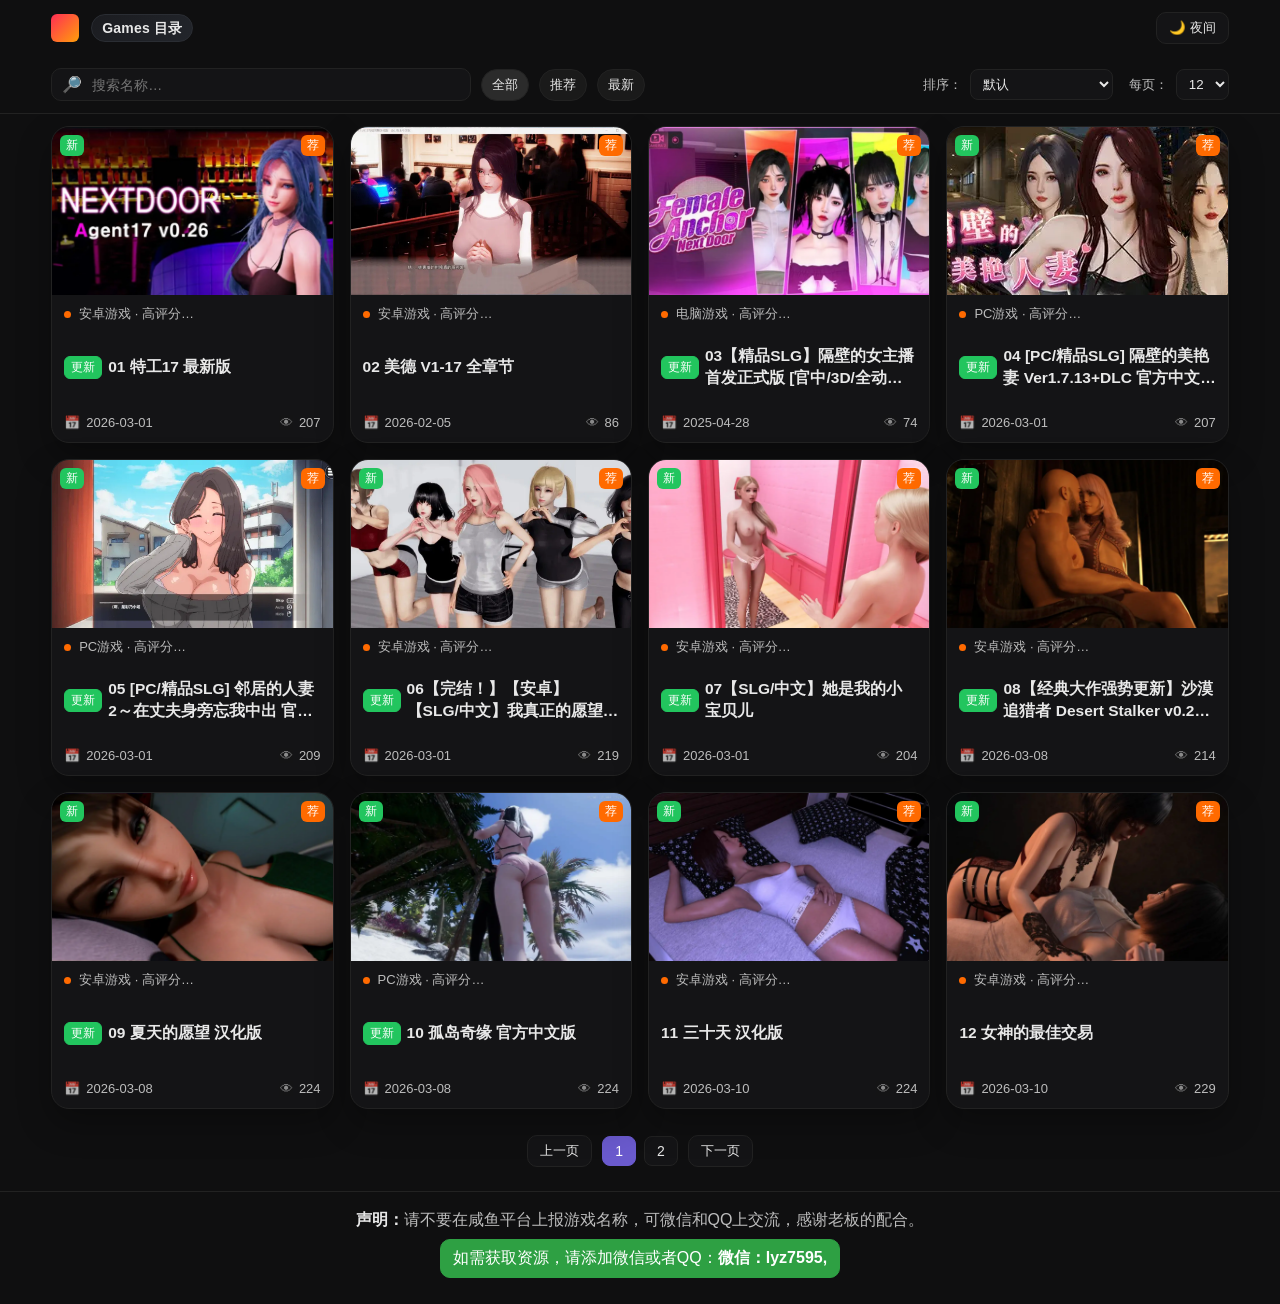
==== index.html @ 92667927 "Add files via upload" ====
<!DOCTYPE html>
<html lang="zh-CN">
<head>
  <meta charset="UTF-8" />
  <meta name="viewport" content="width=device-width, initial-scale=1, viewport-fit=cover" />
  <title>游戏目录 - 首页</title>
  <link rel="stylesheet" href="./css/style.css" />
</head>
<body>
<header class="header">
  <div class="container nav">
    <div class="brand" style="gap:12px">
      <span class="logo"></span>
      <span class="brand-name">Games 目录</span>
    </div>
    <div class="actions">
      <button id="themeToggle" class="toggle" aria-label="切换主题">🌙 夜间</button>
    </div>
  </div>
  <div class="container">
    <div class="filters">
      <div class="search"><span class="icon">🔎</span><input id="q" type="search" placeholder="搜索名称…" /></div>
      <button class="chip active" data-filter="all">全部</button>
      <button class="chip" data-filter="推荐">推荐</button>
      <button class="chip" data-filter="最新">最新</button>
      <div class="sort">
        <label style="color:var(--muted);font-size:13px">排序：</label>
        <select id="sortSel"><option value="default">默认</option><option value="date">日期（新→旧）</option><option value="views">浏览量（高→低）</option></select>
        <label style="color:var(--muted);font-size:13px;margin-left:8px">每页：</label>
        <select id="pageSizeSel"><option>12</option><option>24</option><option>48</option></select>
      </div>
    </div>
  </div>
</header>
<main class="container">
  <section id="grid" class="grid"></section>
  <div id="empty" class="empty" style="display:none">没有匹配的结果</div>
  <div id="pager" class="pager" style="display:none">
    <button id="prevBtn" class="btn">上一页</button>
    <div id="pageNumbers" class="page-numbers"></div>
    <button id="nextBtn" class="btn">下一页</button>
  </div>
</main>
<footer class="footer">
  <div class="container">
    <div><strong>声明：</strong>请不要在咸鱼平台上报游戏名称，可微信和QQ上交流，感谢老板的配合。</div>
    <div class="wx">如需获取资源，请添加微信或者QQ：<strong>微信：lyz7595,<QQ:1283088723></QQ:1283088723></strong></div>
  </div>
</footer>
<script src="./js/app.js"></script>
</body>
</html>
---- css/style.css ----
:root{--bg:#0f0f10;--card:#141416;--text:#e8e8e8;--muted:#bdbdbd;--accent:#6a5acd;--line:#222;--chip-bg:#1a1a1a;--chip-on:#2b2b2b;--shadow:0 14px 34px rgba(0,0,0,.30);--hover-shadow:0 20px 40px rgba(0,0,0,.25);--img-radius:14px;--status-green:#22c55e}
body.theme-light{--bg:#f3f4f6;--card:#ffffff;--text:#111;--muted:#5f6368;--accent:#3b82f6;--line:#e6e6e6;--chip-bg:#f1f3f5;--chip-on:#e7f0ff;--shadow:0 18px 32px rgba(0,0,0,.08);--hover-shadow:0 24px 42px rgba(0,0,0,.12);--status-green:#22c55e}
*{box-sizing:border-box}html,body{margin:0;padding:0}
body{font-family:-apple-system,BlinkMacSystemFont,"Segoe UI",Roboto,"Helvetica Neue",Arial,"Microsoft YaHei",sans-serif;background:var(--bg);color:var(--text)}
.container{width:min(1200px,92%);margin:0 auto}
.header{position:sticky;top:0;z-index:100;background:var(--bg);border-bottom:1px solid var(--line)}
.nav{display:flex;align-items:center;justify-content:space-between;padding:12px 0;gap:12px}
.brand{display:flex;align-items:center;gap:10px;font-weight:800}
.logo{width:28px;height:28px;border-radius:6px;background:linear-gradient(135deg,#ff2d55,#ff9f0a)}
.brand-name{display:inline-flex;align-items:center;gap:6px;padding:6px 10px;border-radius:999px;background:linear-gradient(135deg,#f3f4f6 0%,#e9eef8 100%);color:#111;font-weight:700;letter-spacing:.2px;font-size:14px;border:1px solid rgba(0,0,0,.06);line-height:1}
body.theme-dark .brand-name{background:linear-gradient(135deg,#1b1c20 0%,#22252b 100%);color:#e8e8e8;border-color:#2a2d33}
.search{flex:1;max-width:420px;display:flex;align-items:center;background:var(--card);border:1px solid var(--line);border-radius:10px;padding:6px 10px;gap:8px}
.search input{flex:1;background:transparent;border:0;color:var(--text);outline:none;font-size:14px}
.actions{display:flex;align-items:center;gap:8px}
.toggle,.btn{cursor:pointer;padding:6px 12px;border-radius:10px;border:1px solid var(--line);background:var(--card);color:var(--text)}
.filters{display:flex;align-items:center;gap:10px;flex-wrap:wrap;margin:12px 0}
.chip{display:inline-flex;align-items:center;gap:6px;background:var(--chip-bg);border:1px solid var(--line);color:var(--text);padding:6px 10px;border-radius:999px;cursor:pointer;font-size:13px}.chip.active{background:var(--chip-on)}
.sort{margin-left:auto;display:flex;align-items:center;gap:8px}
.sort select{background:var(--card);color:var(--text);border:1px solid var(--line);border-radius:8px;padding:6px 8px}
.grid{display:grid;grid-template-columns:repeat(auto-fill,minmax(280px,1fr));gap:16px;padding:12px 0 18px}
.card{position:relative;background:var(--card);border:1px solid var(--line);border-radius:18px;box-shadow:var(--shadow);overflow:hidden;display:flex;flex-direction:column;transform:translateY(0) scale(1);transition:transform .24s cubic-bezier(.2,.8,.2,1), box-shadow .24s}
.card:hover{transform:translateY(-8px) scale(1.02);box-shadow:var(--hover-shadow)}
.card:active{transform:translateY(-3px) scale(0.997)}
.thumb{position:relative;overflow:hidden}
.thumb img{width:100%;height:168px;object-fit:cover;border-top-left-radius:var(--img-radius);border-top-right-radius:var(--img-radius);display:block;transform:scale(1);transition:transform .35s ease}
.card:hover .thumb img{transform:scale(1.04)}
.badge-corner{position:absolute;top:8px;right:8px;background:#ff6a00;color:#fff;font-size:12px;border-radius:6px;padding:2px 6px}
.badge-new{position:absolute;top:8px;left:8px;background:#22c55e;color:#fff;font-size:12px;border-radius:6px;padding:2px 6px}
.meta-top{display:flex;align-items:center;gap:8px;color:var(--muted);font-size:13px;padding:10px 12px 0;min-height:24px}
.dot{width:7px;height:7px;background:#ff6a00;border-radius:999px;display:inline-block}
.content{padding:8px 12px 12px;display:grid;gap:6px;min-height:92px}
.title-row{display:flex;align-items:center;gap:6px}
.label{display:inline-flex;align-items:center;gap:4px;border:1px solid var(--status-green);padding:2px 6px;border-radius:6px;font-size:12px;white-space:nowrap;background:var(--status-green);color:#fff}
.title{font-weight:700;line-height:1.4;font-size:15.5px;color:var(--text);display:-webkit-box;-webkit-line-clamp:2;-webkit-box-orient:vertical;overflow:hidden}
.bottom{display:flex;align-items:center;justify-content:space-between;color:var(--muted);font-size:13px;padding:0 12px 12px}
.bottom .left,.bottom .right{display:flex;align-items:center;gap:6px}
.bottom .icon{opacity:.7}
.pager{display:flex;align-items:center;justify-content:center;gap:10px;padding:8px 0 24px;color:var(--muted)}
.page-numbers{display:flex;gap:8px;align-items:center}
.page-number{padding:6px 12px;border-radius:8px;cursor:pointer;border:1px solid var(--line);background:var(--card);color:var(--text);font-size:14px}
.page-number.active{background:var(--accent);border-color:var(--accent);color:#fff}
.footer{border-top:1px solid var(--line);background:var(--bg);padding:18px 0 26px;text-align:center;color:var(--muted)}
.footer strong{color:var(--text)}
.footer .wx{margin-top:8px;display:inline-block;background:#2ea043;color:#fff;border:1px solid #2ea043;padding:8px 12px;border-radius:10px}
.footer .wx strong{color:#fff}
.empty{opacity:.7;text-align:center;padding:28px 0}
.back a{display:inline-flex;align-items:center;gap:6px;text-decoration:none;background:var(--chip-on);color:var(--text);border:1px solid var(--line);padding:8px 12px;border-radius:10px}
.back a:hover{filter:brightness(1.05)}

/* Mobile Fit */
@media (max-width:768px){
  html,body{overflow-x:hidden}
  .container{width:100%!important;padding:0 16px!important}
  .header{padding-top:env(safe-area-inset-top)}
  .footer{padding-bottom:calc(18px + env(safe-area-inset-bottom))!important}
  .columns{display:grid!important;grid-template-columns:1fr!important;gap:16px!important}
  .columns>*{min-width:0!important}
  .table{width:100%;border-collapse:collapse}
  .table tr{display:flex;justify-content:space-between;padding:10px 0;border-bottom:1px solid var(--line)}
  .table tr:last-child{border-bottom:none}
  .table th,.table td{border:0!important;padding:0!important;font-size:14px}
  .hero{height:auto!important;border-bottom:none!important}
  .hero img{width:100%!important;height:auto!important;aspect-ratio:16/9;object-fit:cover;display:block}
  .grid{gap:12px!important}
  .grid>*{min-width:0!important}
  .grid{grid-template-columns:repeat(2,minmax(0,1fr))!important}
  @media(max-width:390px){.grid{grid-template-columns:1fr!important}}
  .content{gap:8px!important;min-height:auto!important}
  .title-row{gap:6px!important}
  .title{-webkit-line-clamp:1!important;white-space:normal;word-break:break-word}
  .thumb img{height:auto!important;aspect-ratio:16/9}
  .card{transform:none!important;transition:transform .2s ease, box-shadow .2s ease}
  .card:hover{transform:translateY(-4px) scale(1.01)}
  .gallery{display:flex!important;overflow-x:auto!important;gap:10px!important;scroll-snap-type:x mandatory;padding-bottom:4px}
  .gallery img{width:72vw!important;height:auto!important;aspect-ratio:16/9;border-radius:10px!important;flex:0 0 auto;scroll-snap-align:start}
  .search{display:none!important}
  .breadcrumb{font-size:12px!important;margin:8px 0!important;color:var(--muted)}
  .back a{min-height:44px;padding:10px 18px!important;border-radius:24px!important;background:var(--accent)!important;color:#fff!important;border:none!important;box-shadow:0 6px 18px rgba(0,0,0,.18)}
}
@media (max-width:360px){
  h1,.game-title,#title{font-size:20px!important;line-height:1.3!important}
  .grid{grid-template-columns:1fr!important}
  .gallery img{width:86vw!important}
}
img,video{max-width:100%;height:auto;display:block}
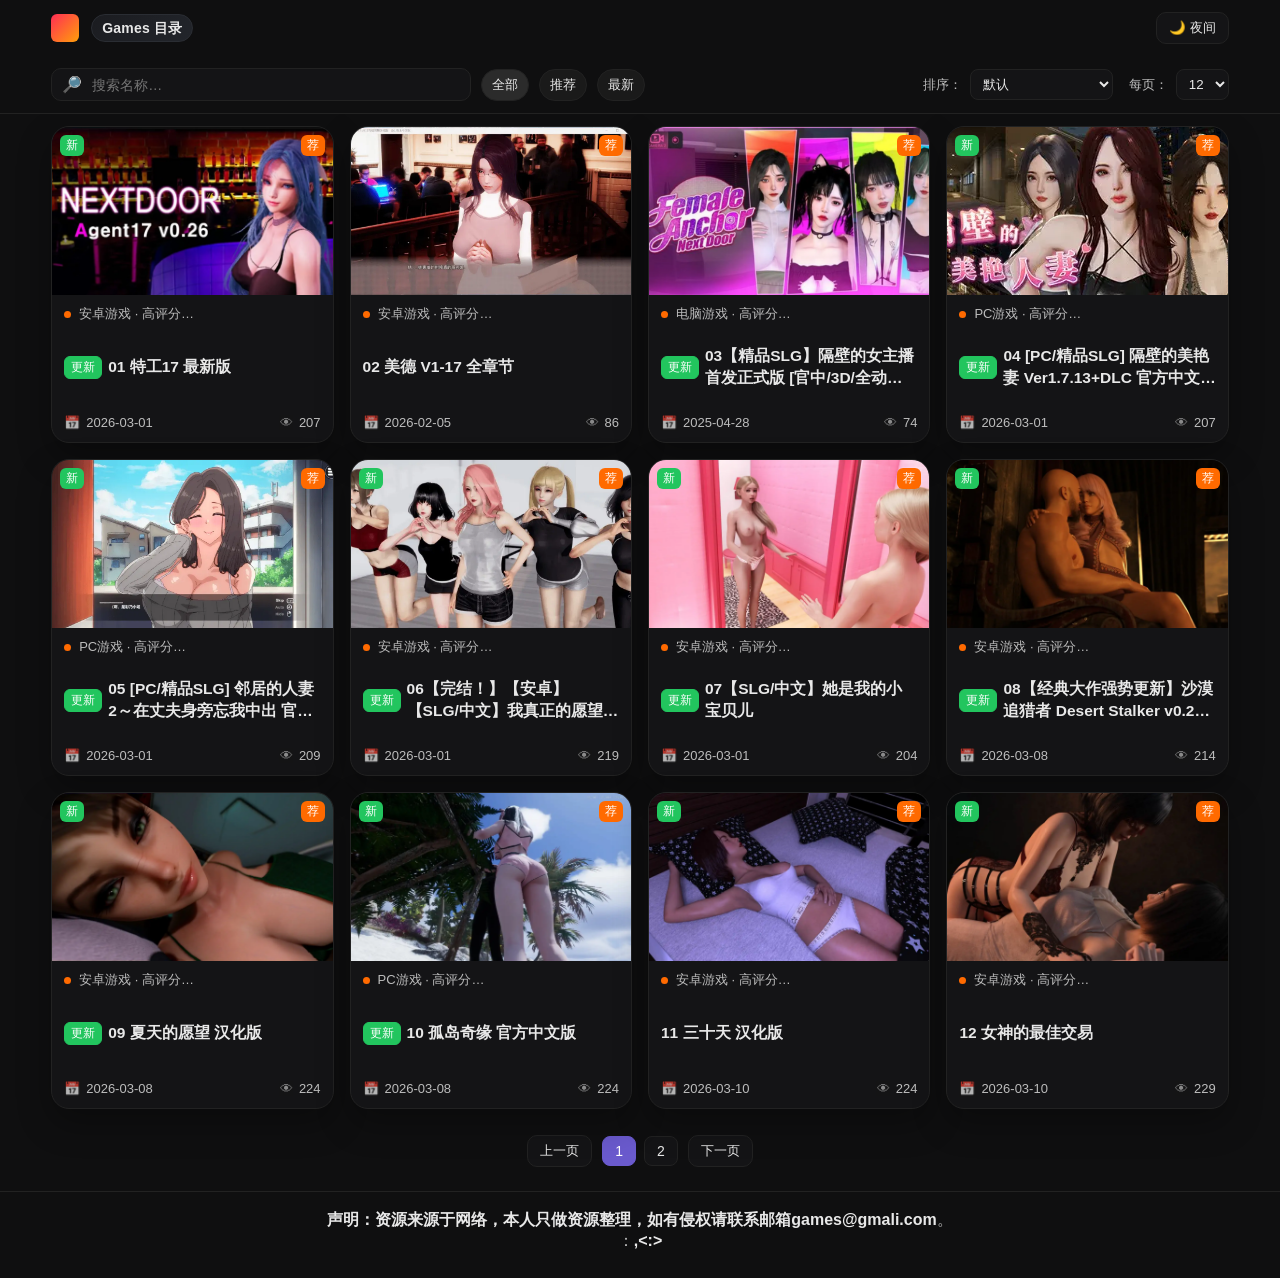
==== commit 6789025c: "Update index.html" ====
--- a/index.html
+++ b/index.html
@@ -3,7 +3,7 @@
 <head>
   <meta charset="UTF-8" />
   <meta name="viewport" content="width=device-width, initial-scale=1, viewport-fit=cover" />
-  <title>游戏目录 - 首页</title>
+  <title>自学资源合集 - 首页</title>
   <link rel="stylesheet" href="./css/style.css" />
 </head>
 <body>
@@ -43,8 +43,8 @@
 </main>
 <footer class="footer">
   <div class="container">
-    <div><strong>声明：</strong>请不要在咸鱼平台上报游戏名称，可微信和QQ上交流，感谢老板的配合。</div>
-    <div class="wx">如需获取资源，请添加微信或者QQ：<strong>微信：lyz7595,<QQ:1283088723></QQ:1283088723></strong></div>
+    <div><strong>声明：资源来源于网络，本人只做资源整理，如有侵权请联系邮箱games@gmali.com</strong>。</div>
+    <div class="">：<strong>,<:></:></strong></div>
   </div>
 </footer>
 <script src="./js/app.js"></script>
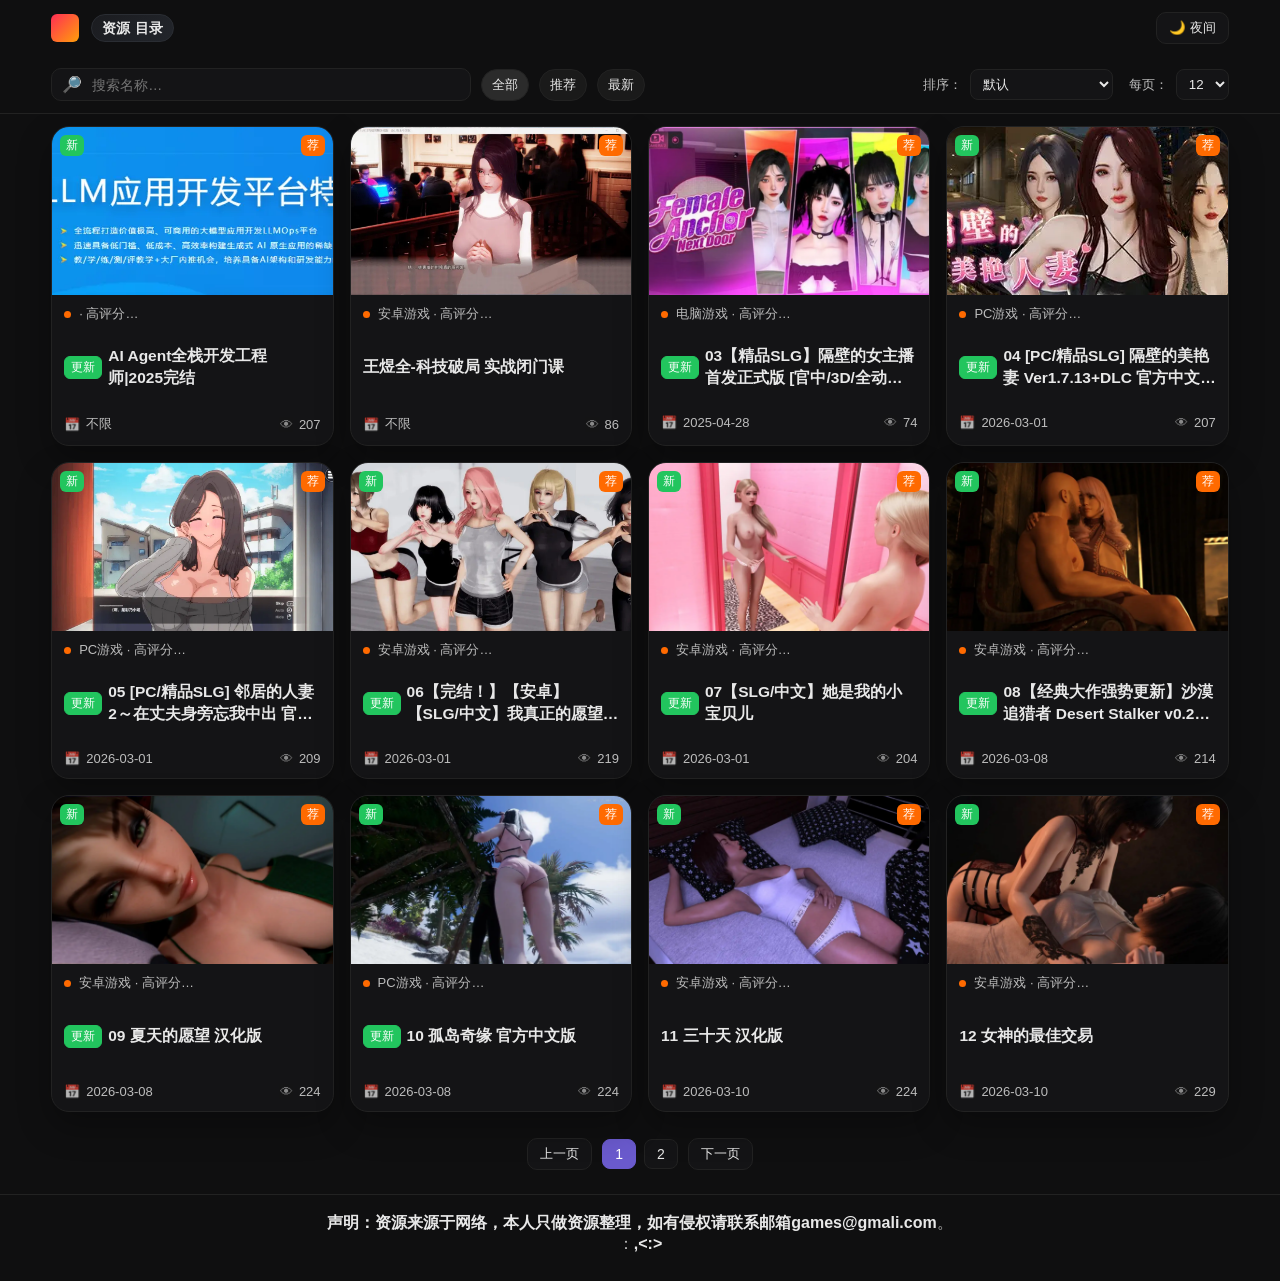
==== commit ec16b784: "Update index.html" ====
--- a/index.html
+++ b/index.html
@@ -11,7 +11,7 @@
   <div class="container nav">
     <div class="brand" style="gap:12px">
       <span class="logo"></span>
-      <span class="brand-name">Games 目录</span>
+      <span class="brand-name">资源 目录</span>
     </div>
     <div class="actions">
       <button id="themeToggle" class="toggle" aria-label="切换主题">🌙 夜间</button>
